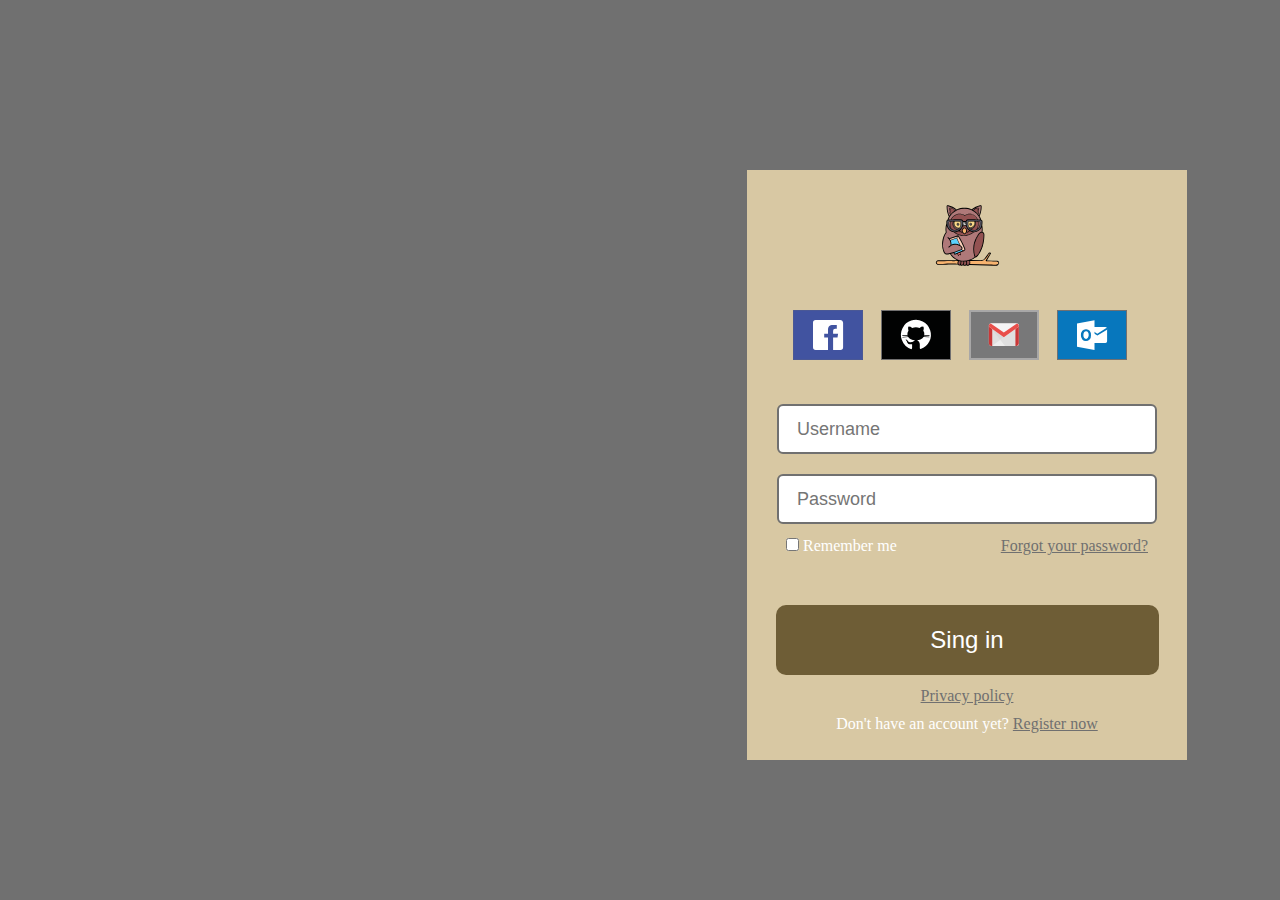
==== login/login.html @ 274cae24 "login v1 sing_up v1" ====
<!DOCTYPE html>
<html lang="en">

<head>
    <meta charset="UTF-8">
    <meta name="viewport" content="width=device-width, initial-scale=1.0">
    <title>Sign in</title>
    <link rel="stylesheet" href="css/login.css">
</head>
<body>

    <div class="login">
        <div class="logo_conteiner">
            <!--Home icon -->
            <div class="logo">
                <figure>
                    <img src="../Images/VLUXI_icon.svg" alt="Vluxi icon" height="63.3" width="69"/>
                </figure>
                <a href="../Index.html" class="icon_link"></a>
            </div>

        </div>
        
        <div class="icon_conteiner">
            <!--Facebook icon -->
            <div class="icon">
                    <img src="../Images/Facebook_icon.svg" alt="Facebook icon" height="50" width="70"/>
                <a href="/#" class="icon_link"></a>
            </div>
            <div class="spacer"></div>
            <!--GitHub icon -->
            <div class="icon">
                    <img src="../Images/GitHub_icon.svg" alt="GitHub icon" height="50" width="70"/>
                <a href="/#" class="icon_link"></a>
            </div>
            <div class="spacer"></div>
            <!--Gmail icon -->
            <div class="icon">
                <figure>
                    <img src="../Images/Gmail_icon.svg" alt="Gmail icon" height="50" width="70"/>
                </figure>
                <a href="/#" class="icon_link"></a>
            </div>
            <div class="spacer"></div>
            <!--Outlook icon -->
            <div class="icon">
                <figure>
                    <img src="../Images/Outlook_icon.svg" alt="Outlook icon" height="50" width="70"/>
                </figure>
                <a href="/#" class="icon_link"></a>
            </div>
        </div>
        <div class="formulari">
                
            <div>
                <input type="text" placeholder="Username" class="username text"/>
            </div>
                
            <div>
                <input type="password" placeholder="Password" class="password text"/>
            </div>
            
        </div>
        <div class="options">
            <label for="remember" class="remember">
                <input type="checkbox" id="remember"/>
                <p>Remember me</p>   
            </label>
            <a href="#"><p>Forgot your password?</p></a>
        </div>
        
        <button class="button">Sing in</button>
        
        <div class="policy">
            <a href="#"><p>Privacy policy</p></a>
        </div>

        <div class="sign_up">
            <p> Don't have an account yet?</p> 
            <a href="#"><p>Register now</p></a>
        </div>
        
    </div>
        
    </body>

</html>
---- login/css/login.css ----
*{
    margin: 0;
}    
html{
    background-color: #707070;
    
}    
p{
    display: inline;
}    

a{
    color: #707070;
}

.login{
    width: 440px;
    height: 590px;
    background-color: #d8c8a3;
    position: relative;
    left: 747px;
    top: 170px;
    text-align: center;
    display: inline-block;
}    

.logo_conteiner{
    margin-top: 34px;
    position: relative;
    display: inline-block;
}    


.logo{
    display: inline-block;
}    

.icon_link{
    position: absolute;
    top: 0;
    bottom: 0;
    left: 0;
    right: 0;
}    

.icon_conteiner{
    margin-top: 39px;
    display: flex;
    position: relative;
    left: 46px;
}    
.spacer{  
    width: 18px;
    display: inline-block;

}

.icon{
    position: relative;
}    

.formulari{
    margin-top: 40px;   
    width: 380px; 
    display: inline-block;
}      

.username{
    height: 44px;
    width: 340px;
    border-radius: 6px;
    border: solid 2px #707070;
        
}
.password{
    margin-top: 20px; 
    height: 44px;
    width: 340px;
    border-radius: 6px;
    border: solid 2px #707070;
        
}    

.text{
    padding-left: 18px;
    padding-right: 18px;
    font-size: 18px;

}    

.options{
    margin-top: 13px;
    font-size: 16px;
    color: #ffffff;
    display: inline-block;
    

}
.remember{
    margin-right: 100px;
}      


.button{
    margin-top: 50px;
    width: 383px;
    height: 70px;
    font-size: 24px;
    color: #ffffff;
    background-color: #6e5d36;
    border-radius: 10px;
    border-width: 0px;
}  

.policy{
    margin-top: 12px;
    display: block;
    font-size: 16px;
}

.sign_up{
    margin-top: 10px;
    display: block;
    color: #ffffff;
    font-size: 16px;
}
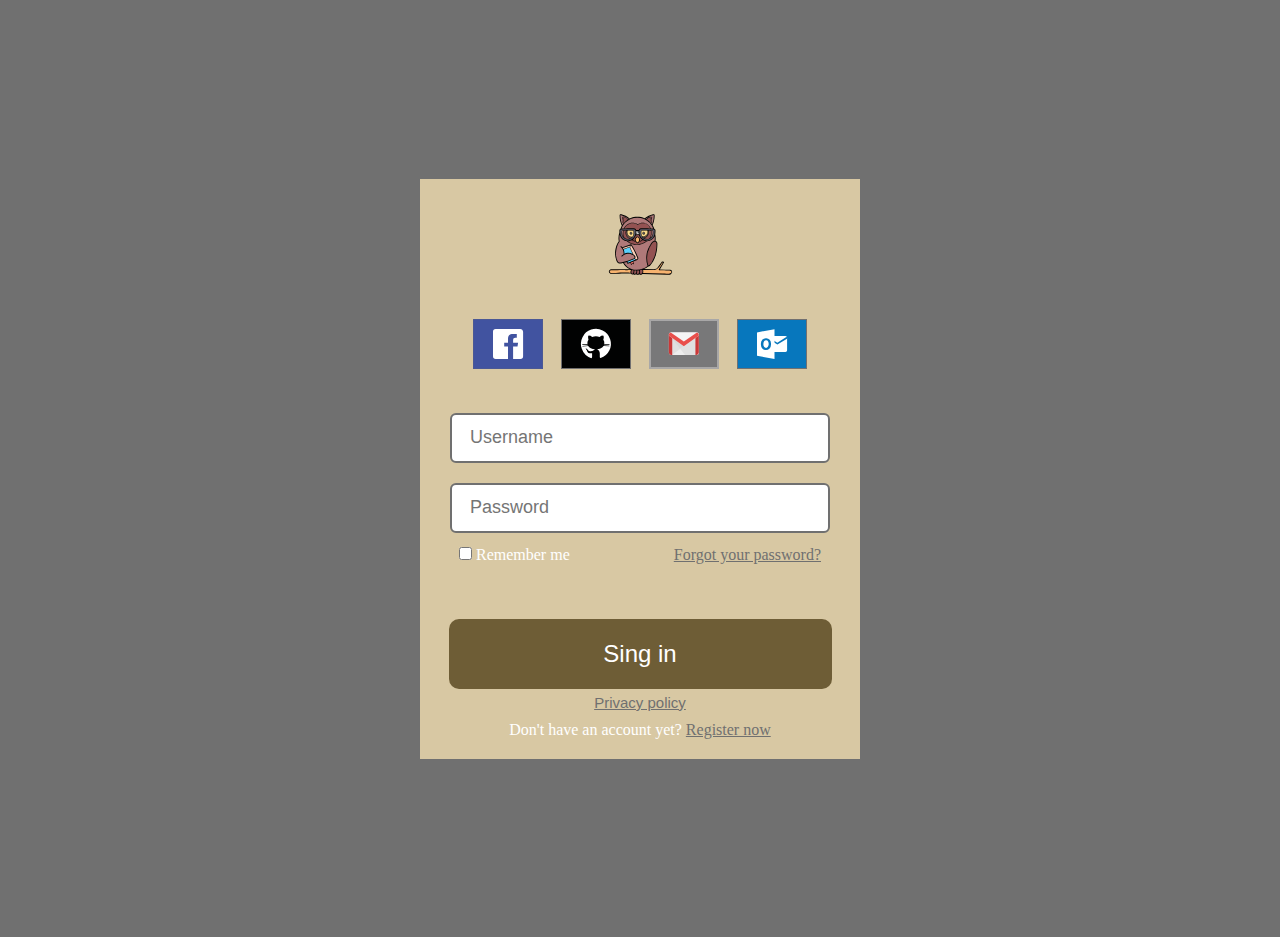
==== commit 0500219f: "login and sing up v1.1 add class center" ====
--- a/login/login.html
+++ b/login/login.html
@@ -8,78 +8,80 @@
     <link rel="stylesheet" href="css/login.css">
 </head>
 <body>
-
-    <div class="login">
-        <div class="logo_conteiner">
-            <!--Home icon -->
-            <div class="logo">
-                <figure>
-                    <img src="../Images/VLUXI_icon.svg" alt="Vluxi icon" height="63.3" width="69"/>
-                </figure>
-                <a href="../Index.html" class="icon_link"></a>
+    <div class="center">
+        
+        <div class="login">
+            <div class="logo_conteiner">
+                <!--Home icon -->
+                <div class="logo">
+                    <figure>
+                        <img src="../Images/VLUXI_icon.svg" alt="Vluxi icon" height="63.3" width="69"/>
+                    </figure>
+                    <a href="../Index.html" class="icon_link"></a>
+                </div>
+    
             </div>
-
-        </div>
-        
-        <div class="icon_conteiner">
-            <!--Facebook icon -->
-            <div class="icon">
-                    <img src="../Images/Facebook_icon.svg" alt="Facebook icon" height="50" width="70"/>
-                <a href="/#" class="icon_link"></a>
+            
+            <div class="icon_conteiner">
+                <!--Facebook icon -->
+                <div class="icon">
+                        <img src="../Images/Facebook_icon.svg" alt="Facebook icon" height="50" width="70"/>
+                    <a href="/#" class="icon_link"></a>
+                </div>
+                <div class="spacer"></div>
+                <!--GitHub icon -->
+                <div class="icon">
+                        <img src="../Images/GitHub_icon.svg" alt="GitHub icon" height="50" width="70"/>
+                    <a href="/#" class="icon_link"></a>
+                </div>
+                <div class="spacer"></div>
+                <!--Gmail icon -->
+                <div class="icon">
+                    <figure>
+                        <img src="../Images/Gmail_icon.svg" alt="Gmail icon" height="50" width="70"/>
+                    </figure>
+                    <a href="/#" class="icon_link"></a>
+                </div>
+                <div class="spacer"></div>
+                <!--Outlook icon -->
+                <div class="icon">
+                    <figure>
+                        <img src="../Images/Outlook_icon.svg" alt="Outlook icon" height="50" width="70"/>
+                    </figure>
+                    <a href="/#" class="icon_link"></a>
+                </div>
             </div>
-            <div class="spacer"></div>
-            <!--GitHub icon -->
-            <div class="icon">
-                    <img src="../Images/GitHub_icon.svg" alt="GitHub icon" height="50" width="70"/>
-                <a href="/#" class="icon_link"></a>
+            <div class="formulari">
+                    
+                <div>
+                    <input type="text" placeholder="Username" class="username text"/>
+                </div>
+                    
+                <div>
+                    <input type="password" placeholder="Password" class="password text"/>
+                </div>
+                
             </div>
-            <div class="spacer"></div>
-            <!--Gmail icon -->
-            <div class="icon">
-                <figure>
-                    <img src="../Images/Gmail_icon.svg" alt="Gmail icon" height="50" width="70"/>
-                </figure>
-                <a href="/#" class="icon_link"></a>
+            <div class="options">
+                <label for="remember" class="remember">
+                    <input type="checkbox" id="remember"/>
+                    <p>Remember me</p>   
+                </label>
+                <a href="#"><p>Forgot your password?</p></a>
             </div>
-            <div class="spacer"></div>
-            <!--Outlook icon -->
-            <div class="icon">
-                <figure>
-                    <img src="../Images/Outlook_icon.svg" alt="Outlook icon" height="50" width="70"/>
-                </figure>
-                <a href="/#" class="icon_link"></a>
+            
+            <button class="button">Sing in</button>
+            
+            <div class="policy">
+                <a href="#"><p>Privacy policy</p></a>
             </div>
-        </div>
-        <div class="formulari">
-                
-            <div>
-                <input type="text" placeholder="Username" class="username text"/>
-            </div>
-                
-            <div>
-                <input type="password" placeholder="Password" class="password text"/>
+    
+            <div class="sign_up">
+                <p> Don't have an account yet?</p> 
+                <a href="../sign_up/sign_up.html"><p>Register now</p></a>
             </div>
             
         </div>
-        <div class="options">
-            <label for="remember" class="remember">
-                <input type="checkbox" id="remember"/>
-                <p>Remember me</p>   
-            </label>
-            <a href="#"><p>Forgot your password?</p></a>
-        </div>
-        
-        <button class="button">Sing in</button>
-        
-        <div class="policy">
-            <a href="#"><p>Privacy policy</p></a>
-        </div>
-
-        <div class="sign_up">
-            <p> Don't have an account yet?</p> 
-            <a href="#"><p>Register now</p></a>
-        </div>
-        
     </div>
         
     </body>
--- a/login/css/login.css
+++ b/login/css/login.css
@@ -13,15 +13,18 @@
     color: #707070;
 }
 
+.center{
+    display: flex;
+    justify-content: center;
+    align-items: center;
+    height: 937px;
+}
+
 .login{
     width: 440px;
-    height: 590px;
+    height: 580px;
     background-color: #d8c8a3;
-    position: relative;
-    left: 747px;
-    top: 170px;
     text-align: center;
-    display: inline-block;
 }    
 
 .logo_conteiner{
@@ -47,11 +50,11 @@
     margin-top: 39px;
     display: flex;
     position: relative;
-    left: 46px;
+    justify-content: center;
 }    
 .spacer{  
     width: 18px;
-    display: inline-block;
+    height: 0px;
 
 }
 
@@ -85,6 +88,7 @@
     padding-left: 18px;
     padding-right: 18px;
     font-size: 18px;
+    font-family: Arial, Helvetica, sans-serif;
 
 }    
 
@@ -102,7 +106,7 @@
 
 
 .button{
-    margin-top: 50px;
+    margin-top: 55px;
     width: 383px;
     height: 70px;
     font-size: 24px;
@@ -113,9 +117,10 @@
 }  
 
 .policy{
-    margin-top: 12px;
+    margin-top: 5px;
     display: block;
-    font-size: 16px;
+    font-size: 15px;
+    font-family: Arial, Helvetica, sans-serif;
 }
 
 .sign_up{
